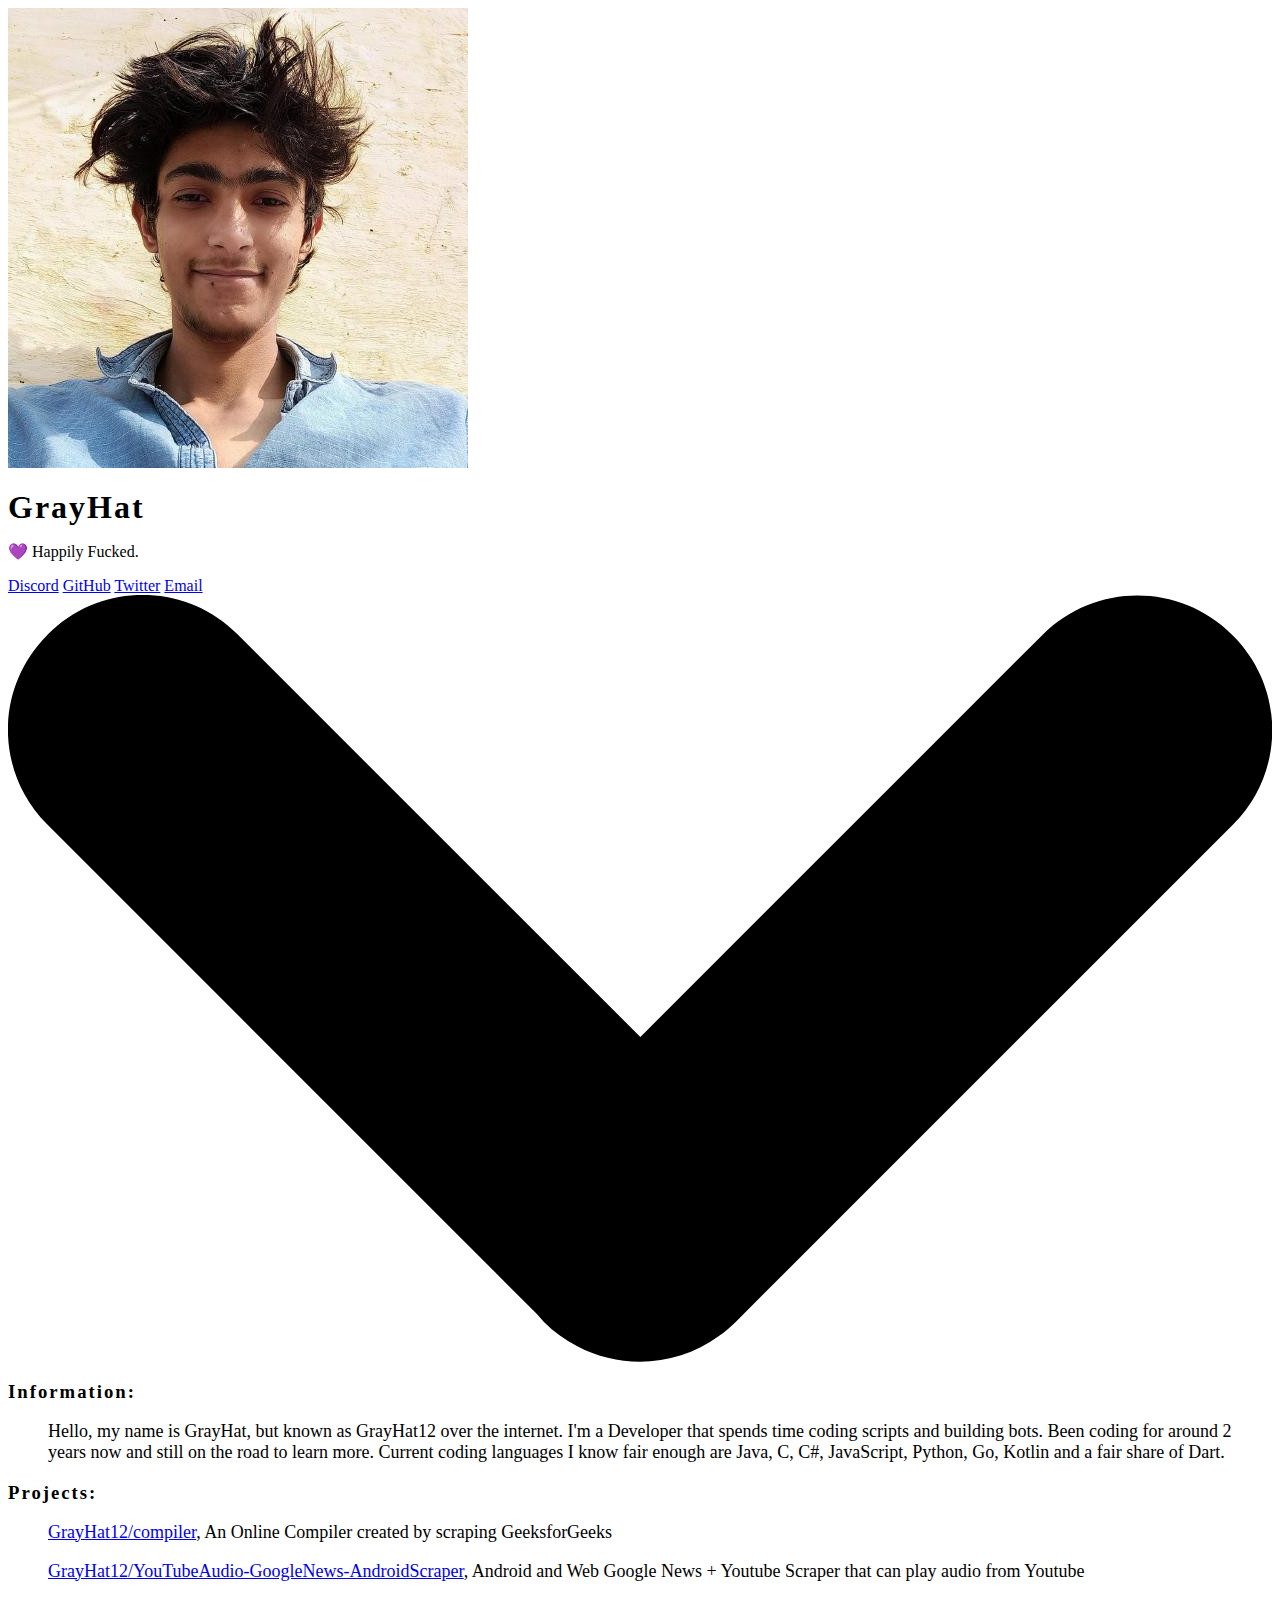
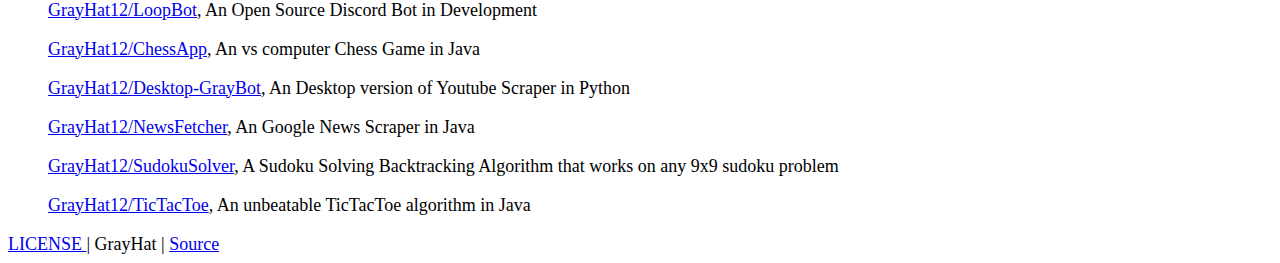
==== docs/index.html @ 865deaee "added docs folder" ====
<html>
  <head>
    <!-- Google Analytics -->
    <script async src="https://www.googletagmanager.com/gtag/js?id=UA-52771679-1"></script>
    <script>
      window.dataLayer = window.dataLayer || [];
      function gtag(){dataLayer.push(arguments);}
      gtag('js', new Date());

      gtag('config', 'UA-52771679-1');
    </script>

    <title>GrayHat</title>
    <meta http-equiv="Content-Type" content="text/html; charset=UTF-8"/>
    <meta name="viewport" content="width=device-width, initial-scale=1, maximum-scale=1.0, user-scalable=no"/>

    <!-- Meta Data -->
    <meta name="theme-color" content="#14bae4">
    <meta content="https://avatars2.githubusercontent.com/u/37294843" property="og:image" />
    <link rel="icon" type="image/x-icon" href="https://grayhat12.github.io/favicon_io/favicon.ico">
    <meta content="GrayHat" property="og:title" />

    <meta content="My personal homepage" property="og:description" />
    <meta content="My personal homepage" name="description" />

    <meta name="revisit-after" content="2 days">
    <meta name="keywords" content="GrayHat, Twitter, Developer, Github">

    <meta property="og:locale" content="en_GB" />
    <link rel="canonical" href="https://grayhat12.github.io/profile/" />
    <meta property="og:url" content="https://grayhat12.github.io/profile/" />
    <meta property="og:site_name" content="GrayHat" />

    <meta name="twitter:card" content="summary" />
    <meta name="twitter:site" content="@gray_rahul" />

    <!-- CSS -->
    <link href="https://modesta.alexflipnote.dev/css/modesta.css" type="text/css" rel="stylesheet">
    <link href="https://modesta.alexflipnote.dev/css/blobcat.css" type="text/css" rel="stylesheet">
    <link href="assets/css/custom.css" type="text/css" rel="stylesheet">

    <!-- JavaScript -->
    <script src="assets/js/smoothscroll.min.js" type="text/javascript" charset="utf-8"></script>
    <script src="assets/js/main.js" type="text/javascript" charset="utf-8"></script>
  </head>
  <body class="github-font-standard">
    <div class="fullscreen">
      <div class="background" style="background-image: url('assets/images/background.jpg');"></div>
      <div class="center-object">
        <div class="container">
          <section class="me unset">
            <div class="avatar-container">
              <img draggable="false" src="assets/images/profile.png" class="image-title">
            </div>
            <div class="unset">
              <h1 class="title monospace">GrayHat</h1>
              <p class="undertitle monospace">💜 Happily Fucked.</p>
            </div>
          </section>
          <div class="buttons">
            <a href="https://discord.gg/SyycB82" class="btn discord-dropshadow animation hover" target="_blank">Discord</a>
            <a href="https://github.com/GrayHat12" class="btn github-dropshadow animation hover" target="_blank">GitHub</a>
            <a href="https://twitter.com/gray_rahul" class="btn twitter-dropshadow animation hover" target="_blank">Twitter</a>
            <a href="mailto:grayhathacks10@gmail.com" class="btn emerald-dropshadow animation hover">Email</a>
          </div>
        </div>
      </div>

      <a href="#information"><div id="fade" class="arrow bounce">
        <svg xmlns="http://www.w3.org/2000/svg" viewBox="0 0 481.32 291.98" class="white-fill">
          <path d="M466.5,15.5L466,15c-19.8-19.8-52-19.8-71.9,0L240.8,168.3L87.2,14.8C67.4-5,35.2-5,15.4,14.8l-0.5,0.5 C-5,35.2-5,67.4,14.8,87.2l186.6,186.6c0.9,1,1.8,2,2.7,3v0c3.8,3.8,8.1,6.9,12.7,9.3c17,9,38.1,7.7,53.9-3.9 c2.2-1.6,4.4-3.4,6.4-5.4L466.5,87.4C486.4,67.6,486.4,35.4,466.5,15.5z"/>
        </svg>
      </div></a>
    </div>

    <section class="container" id="information">
      <div class="box-container">
        <h3 class="title emerald-text"><i class="emoji blobcatnerd"></i> Information:</h3>
        <div class="info-container"><p>
          Hello, my name is <span class="emerald-text">GrayHat</span>, but known as <span class="emerald-text">GrayHat12</span> over the internet.
          I'm a Developer that spends time coding scripts and building bots.
          Been coding for around <span class="sun-flower-text" id="years-coding">2 years</span> now and still on the road to learn more.
          Current coding languages I know fair enough are <span class="emerald-text">Java, C, C#, JavaScript, Python, Go, Kotlin</span> and a fair share of
          <span class="emerald-text">Dart</span>.
        </p></div>
      </div>

      <div class="box-container">
        <h3 class="title emerald-text"><i class="emoji blobcatbusiness"></i> Projects:</h3>
        <div class="info-container">
          <p><a href="https://grayhat12.github.io/compiler/" target="_blank">GrayHat12/compiler</a>, An Online Compiler created by scraping GeeksforGeeks</p>
          <p><a href="https://grayhat12.github.io/YouTubeAudio-GoogleNews-AndroidScraper/" target="_blank">GrayHat12/YouTubeAudio-GoogleNews-AndroidScraper</a>, Android and Web Google News + Youtube Scraper that can play audio from Youtube</p>
          <p><a href="https://github.com/GrayHat12/LoopBot" target="_blank">GrayHat12/LoopBot</a>, An Open Source Discord Bot in Development</p>
          <p><a href="https://github.com/GrayHat12/ChessApp" target="_blank">GrayHat12/ChessApp</a>, An vs computer Chess Game in Java</p>
          <p><a href="https://github.com/GrayHat12/Desktop-GrayBot" target="_blank">GrayHat12/Desktop-GrayBot</a>, An Desktop version of Youtube Scraper in Python</p>
          <p><a href="https://github.com/GrayHat12/NewsFetcher" target="_blank">GrayHat12/NewsFetcher</a>, An Google News Scraper in Java</p>
          <p><a href="https://github.com/GrayHat12/SudokuSolver" target="_blank">GrayHat12/SudokuSolver</a>, A Sudoku Solving Backtracking Algorithm that works on any 9x9 sudoku problem</p>
          <p><a href="https://github.com/GrayHat12/TicTacToe" target="_blank">GrayHat12/TicTacToe</a>, An unbeatable TicTacToe algorithm in Java</p>
        </div>
      </div>
    </section>

    <footer class="center box-container primary no-border-radius">
      <p class="no-margin">
        <a href="https://github.com/GrayHat12/grayhat/blob/master/LICENSE" target="_blank">LICENSE </a>
        | GrayHat |
        <a href="https://github.com/GrayHat12/grayhat" target="_blank"> Source</a>
      </p>
    </footer>

  </body>
</html>
---- docs/assets/css/custom.css ----
/* Change a bit default ModestaCSS values */
.title { margin-bottom: 0; letter-spacing: 2px; }
.fullscreen h1.title { letter-spacing: 2px; }
.box-container p { font-size: 18px; margin-bottom: .2em; }

/* Add some spacing to the info on "second page" for more depth */
.info-container { padding-left: 2.5em; }

/* Remove border-radius standard from ModestaCSS */
.btn { border-radius: 0; }

/* Funny gibus hat */
.avatar-container {
  position: relative;
}

/* R e s p o n s i v e */
@media (max-width: 550px) {
  .info-container { padding-left: 0; }
}
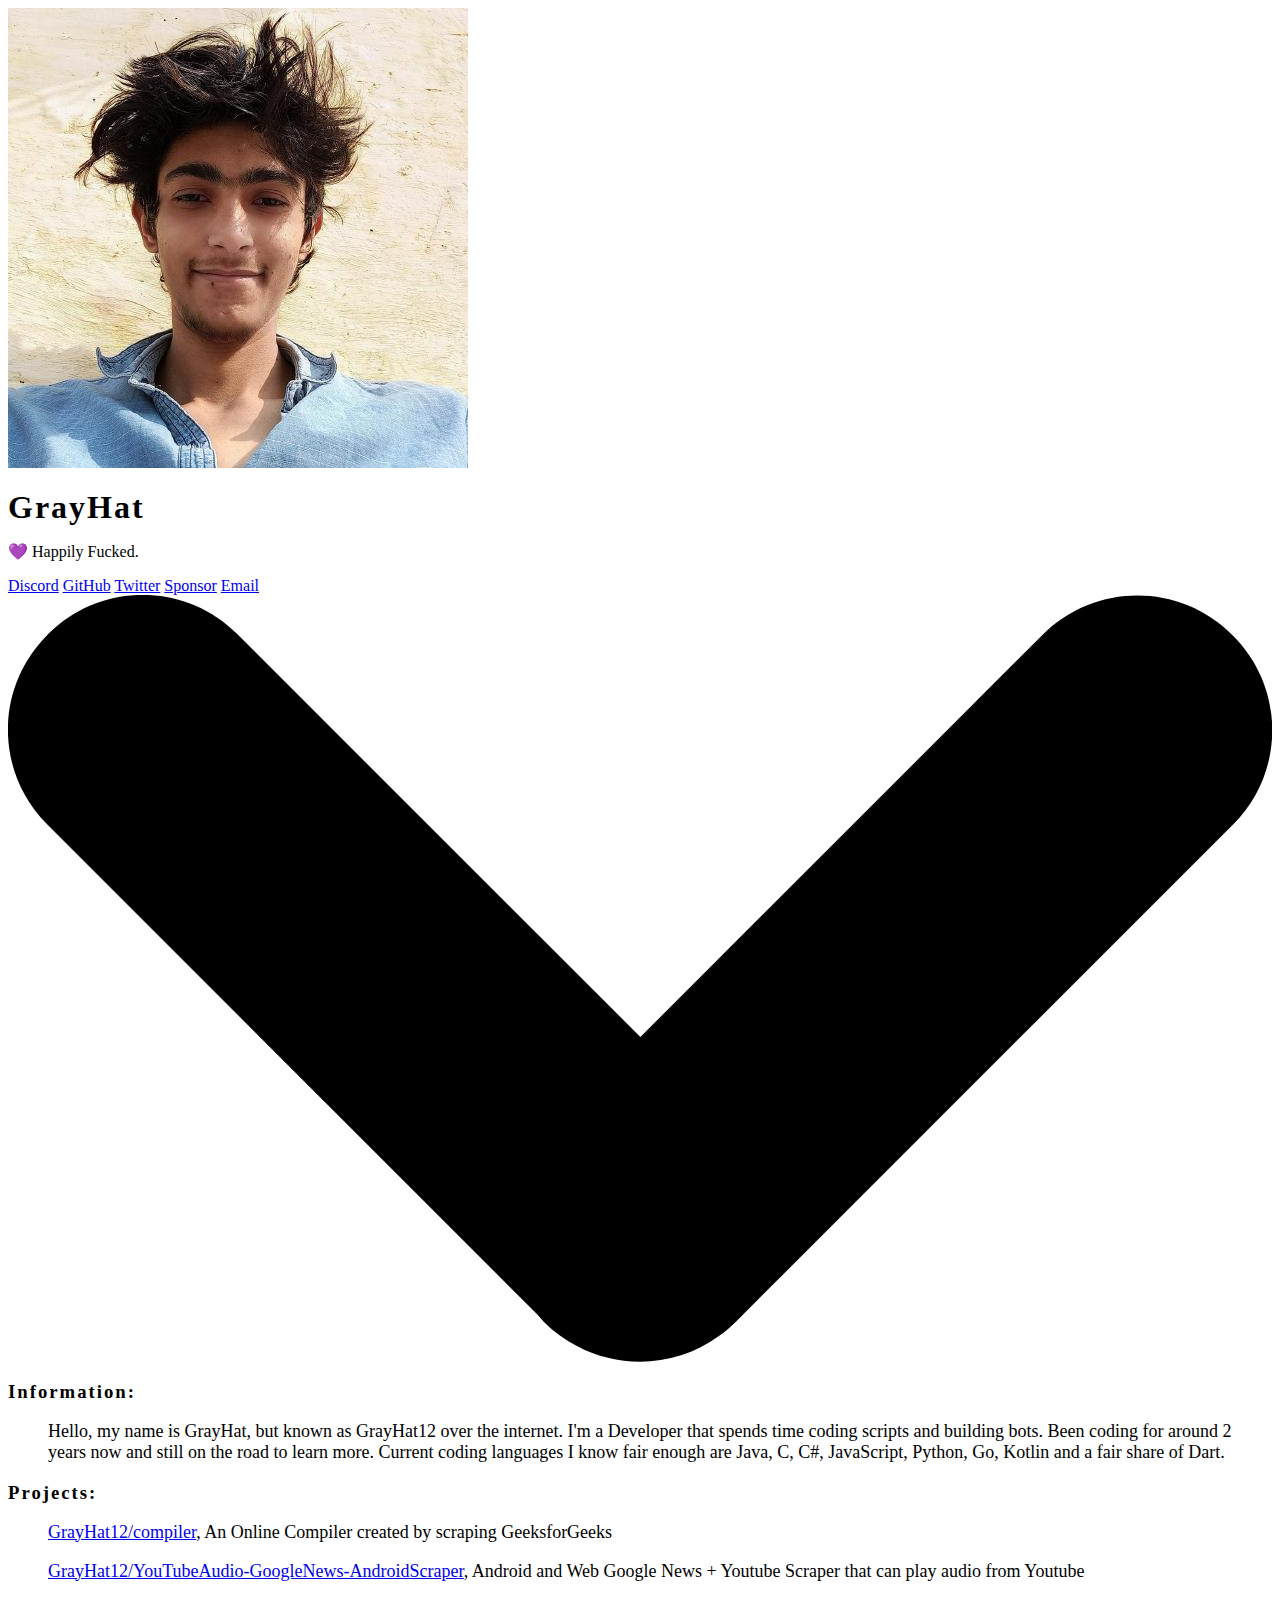
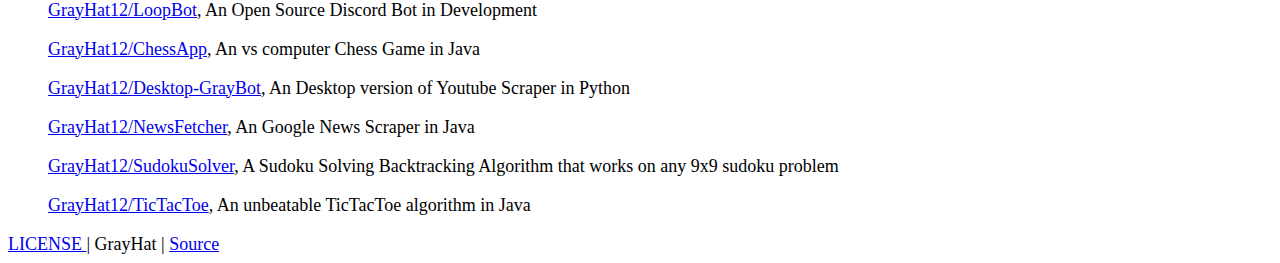
==== commit 4485dd4d: "Update index.html" ====
--- a/docs/index.html
+++ b/docs/index.html
@@ -61,6 +61,7 @@
             <a href="https://discord.gg/SyycB82" class="btn discord-dropshadow animation hover" target="_blank">Discord</a>
             <a href="https://github.com/GrayHat12" class="btn github-dropshadow animation hover" target="_blank">GitHub</a>
             <a href="https://twitter.com/gray_rahul" class="btn twitter-dropshadow animation hover" target="_blank">Twitter</a>
+            <a href="https://www.paypal.me/deadGray" class="btn sun-flower-dropshadow black-text animation hover">Sponsor</a>
             <a href="mailto:grayhathacks10@gmail.com" class="btn emerald-dropshadow animation hover">Email</a>
           </div>
         </div>
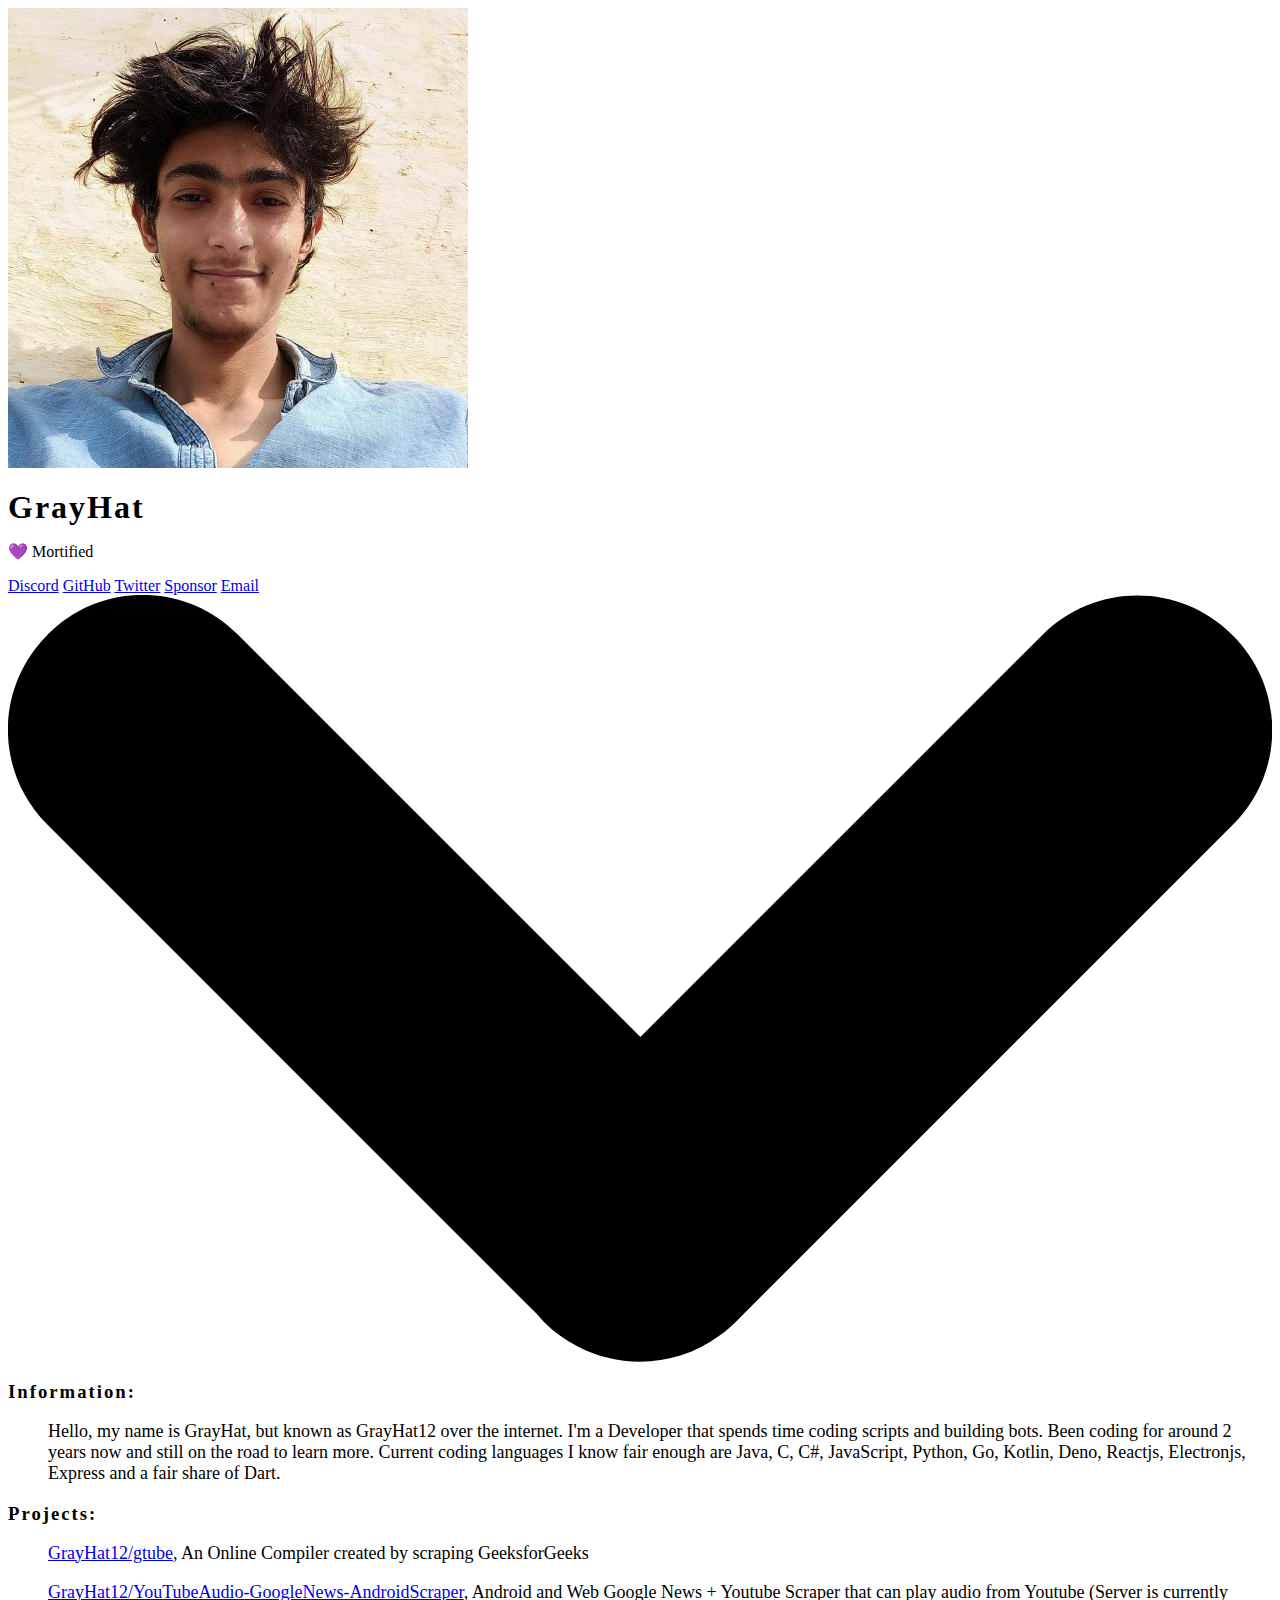
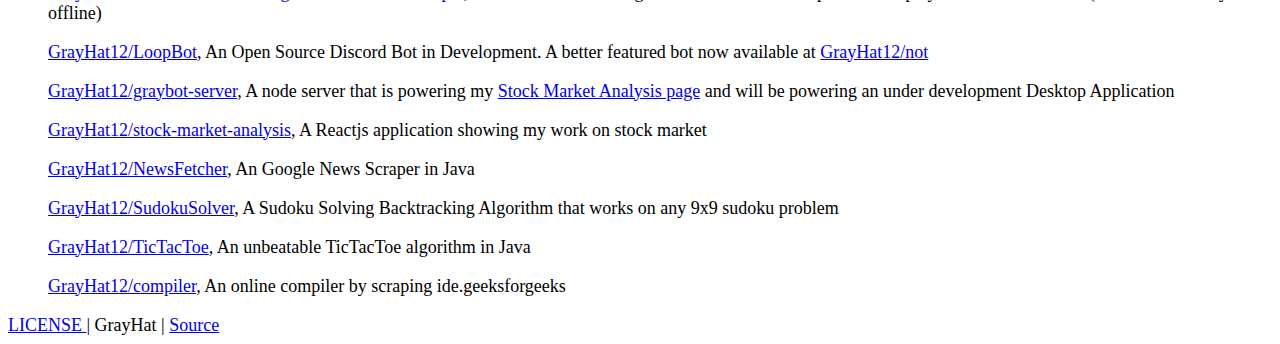
==== commit 07d7390f: "updated status" ====
--- a/docs/index.html
+++ b/docs/index.html
@@ -1,113 +1,129 @@
 <html>
-  <head>
-    <!-- Google Analytics -->
-    <script async src="https://www.googletagmanager.com/gtag/js?id=UA-52771679-1"></script>
-    <script>
-      window.dataLayer = window.dataLayer || [];
-      function gtag(){dataLayer.push(arguments);}
-      gtag('js', new Date());
 
-      gtag('config', 'UA-52771679-1');
-    </script>
+<head>
 
-    <title>GrayHat</title>
-    <meta http-equiv="Content-Type" content="text/html; charset=UTF-8"/>
-    <meta name="viewport" content="width=device-width, initial-scale=1, maximum-scale=1.0, user-scalable=no"/>
+  <title>GrayHat</title>
+  <meta http-equiv="Content-Type" content="text/html; charset=UTF-8" />
+  <meta name="viewport" content="width=device-width, initial-scale=1, maximum-scale=1.0, user-scalable=no" />
 
-    <!-- Meta Data -->
-    <meta name="theme-color" content="#14bae4">
-    <meta content="https://avatars2.githubusercontent.com/u/37294843" property="og:image" />
-    <link rel="icon" type="image/x-icon" href="https://grayhat12.github.io/favicon_io/favicon.ico">
-    <meta content="GrayHat" property="og:title" />
+  <!-- Meta Data -->
+  <meta name="theme-color" content="#14bae4">
+  <meta content="https://avatars2.githubusercontent.com/u/37294843" property="og:image" />
+  <link rel="icon" type="image/x-icon" href="https://grayhat12.github.io/favicon_io/favicon.ico">
+  <meta content="GrayHat" property="og:title" />
 
-    <meta content="My personal homepage" property="og:description" />
-    <meta content="My personal homepage" name="description" />
+  <meta content="My personal homepage" property="og:description" />
+  <meta content="My personal homepage" name="description" />
 
-    <meta name="revisit-after" content="2 days">
-    <meta name="keywords" content="GrayHat, Twitter, Developer, Github">
+  <meta name="revisit-after" content="2 days">
+  <meta name="keywords" content="GrayHat, Twitter, Developer, Github">
 
-    <meta property="og:locale" content="en_GB" />
-    <link rel="canonical" href="https://grayhat12.github.io/profile/" />
-    <meta property="og:url" content="https://grayhat12.github.io/profile/" />
-    <meta property="og:site_name" content="GrayHat" />
+  <meta property="og:locale" content="en_GB" />
+  <link rel="canonical" href="https://grayhat12.github.io/grayhat/" />
+  <meta property="og:url" content="https://grayhat12.github.io/grayhat/" />
+  <meta property="og:site_name" content="GrayHat" />
 
-    <meta name="twitter:card" content="summary" />
-    <meta name="twitter:site" content="@gray_rahul" />
+  <meta name="twitter:card" content="summary" />
+  <meta name="twitter:site" content="@gray_rahul" />
 
-    <!-- CSS -->
-    <link href="https://modesta.alexflipnote.dev/css/modesta.css" type="text/css" rel="stylesheet">
-    <link href="https://modesta.alexflipnote.dev/css/blobcat.css" type="text/css" rel="stylesheet">
-    <link href="assets/css/custom.css" type="text/css" rel="stylesheet">
+  <!-- CSS -->
+  <link href="https://modesta.alexflipnote.dev/css/modesta.css" type="text/css" rel="stylesheet">
+  <link href="https://modesta.alexflipnote.dev/css/blobcat.css" type="text/css" rel="stylesheet">
+  <link href="assets/css/custom.css" type="text/css" rel="stylesheet">
 
-    <!-- JavaScript -->
-    <script src="assets/js/smoothscroll.min.js" type="text/javascript" charset="utf-8"></script>
-    <script src="assets/js/main.js" type="text/javascript" charset="utf-8"></script>
-  </head>
-  <body class="github-font-standard">
-    <div class="fullscreen">
-      <div class="background" style="background-image: url('assets/images/background.jpg');"></div>
-      <div class="center-object">
-        <div class="container">
-          <section class="me unset">
-            <div class="avatar-container">
-              <img draggable="false" src="assets/images/profile.png" class="image-title">
-            </div>
-            <div class="unset">
-              <h1 class="title monospace">GrayHat</h1>
-              <p class="undertitle monospace">💜 Happily Fucked.</p>
-            </div>
-          </section>
-          <div class="buttons">
-            <a href="https://discord.gg/SyycB82" class="btn discord-dropshadow animation hover" target="_blank">Discord</a>
-            <a href="https://github.com/GrayHat12" class="btn github-dropshadow animation hover" target="_blank">GitHub</a>
-            <a href="https://twitter.com/gray_rahul" class="btn twitter-dropshadow animation hover" target="_blank">Twitter</a>
-            <a href="https://www.paypal.me/deadGray" class="btn sun-flower-dropshadow black-text animation hover">Sponsor</a>
-            <a href="mailto:grayhathacks10@gmail.com" class="btn emerald-dropshadow animation hover">Email</a>
+  <!-- JavaScript -->
+  <script src="assets/js/smoothscroll.min.js" type="text/javascript" charset="utf-8"></script>
+  <script src="assets/js/main.js" type="text/javascript" charset="utf-8"></script>
+  <script data-ad-client="ca-pub-4783183075451105" async src="https://pagead2.googlesyndication.com/pagead/js/adsbygoogle.js"></script>
+</head>
+
+<body class="github-font-standard">
+  <div class="fullscreen">
+    <div class="background" style="background-image: url('assets/images/background.jpg');"></div>
+    <div class="center-object">
+      <div class="container">
+        <section class="me unset">
+          <div class="avatar-container">
+            <img draggable="false" src="assets/images/profile.png" class="image-title">
           </div>
+          <div class="unset">
+            <h1 class="title monospace">GrayHat</h1>
+            <p class="undertitle monospace">💜 Mortified</p>
+          </div>
+        </section>
+        <div class="buttons">
+          <a href="https://discord.gg/SyycB82" class="btn discord-dropshadow animation hover"
+            target="_blank">Discord</a>
+          <a href="https://github.com/GrayHat12" class="btn github-dropshadow animation hover"
+            target="_blank">GitHub</a>
+          <a href="https://twitter.com/gray_rahul" class="btn twitter-dropshadow animation hover"
+            target="_blank">Twitter</a>
+          <a href="https://www.paypal.me/deadGray" class="btn sun-flower-dropshadow black-text animation hover"
+            target="_blank">Sponsor</a>
+          <a href="mailto:grayhathacks10@gmail.com" class="btn emerald-dropshadow animation hover">Email</a>
         </div>
       </div>
-
-      <a href="#information"><div id="fade" class="arrow bounce">
-        <svg xmlns="http://www.w3.org/2000/svg" viewBox="0 0 481.32 291.98" class="white-fill">
-          <path d="M466.5,15.5L466,15c-19.8-19.8-52-19.8-71.9,0L240.8,168.3L87.2,14.8C67.4-5,35.2-5,15.4,14.8l-0.5,0.5 C-5,35.2-5,67.4,14.8,87.2l186.6,186.6c0.9,1,1.8,2,2.7,3v0c3.8,3.8,8.1,6.9,12.7,9.3c17,9,38.1,7.7,53.9-3.9 c2.2-1.6,4.4-3.4,6.4-5.4L466.5,87.4C486.4,67.6,486.4,35.4,466.5,15.5z"/>
-        </svg>
-      </div></a>
     </div>
 
-    <section class="container" id="information">
-      <div class="box-container">
-        <h3 class="title emerald-text"><i class="emoji blobcatnerd"></i> Information:</h3>
-        <div class="info-container"><p>
-          Hello, my name is <span class="emerald-text">GrayHat</span>, but known as <span class="emerald-text">GrayHat12</span> over the internet.
+    <a href="#information">
+      <div id="fade" class="arrow bounce">
+        <svg xmlns="http://www.w3.org/2000/svg" viewBox="0 0 481.32 291.98" class="white-fill">
+          <path
+            d="M466.5,15.5L466,15c-19.8-19.8-52-19.8-71.9,0L240.8,168.3L87.2,14.8C67.4-5,35.2-5,15.4,14.8l-0.5,0.5 C-5,35.2-5,67.4,14.8,87.2l186.6,186.6c0.9,1,1.8,2,2.7,3v0c3.8,3.8,8.1,6.9,12.7,9.3c17,9,38.1,7.7,53.9-3.9 c2.2-1.6,4.4-3.4,6.4-5.4L466.5,87.4C486.4,67.6,486.4,35.4,466.5,15.5z" />
+        </svg>
+      </div>
+    </a>
+  </div>
+
+  <section class="container" id="information">
+    <div class="box-container">
+      <h3 class="title emerald-text"><i class="emoji blobcatnerd"></i> Information:</h3>
+      <div class="info-container">
+        <p>
+          Hello, my name is <span class="emerald-text">GrayHat</span>, but known as <span
+            class="emerald-text">GrayHat12</span> over the internet.
           I'm a Developer that spends time coding scripts and building bots.
-          Been coding for around <span class="sun-flower-text" id="years-coding">2 years</span> now and still on the road to learn more.
-          Current coding languages I know fair enough are <span class="emerald-text">Java, C, C#, JavaScript, Python, Go, Kotlin</span> and a fair share of
+          Been coding for around <span class="sun-flower-text" id="years-coding">2 years</span> now and still on the
+          road to learn more.
+          Current coding languages I know fair enough are <span class="emerald-text">Java, C, C#, JavaScript, Python,
+            Go, Kotlin, Deno, Reactjs, Electronjs, Express</span> and a fair share of
           <span class="emerald-text">Dart</span>.
-        </p></div>
+        </p>
       </div>
+    </div>
 
-      <div class="box-container">
-        <h3 class="title emerald-text"><i class="emoji blobcatbusiness"></i> Projects:</h3>
-        <div class="info-container">
-          <p><a href="https://grayhat12.github.io/compiler/" target="_blank">GrayHat12/compiler</a>, An Online Compiler created by scraping GeeksforGeeks</p>
-          <p><a href="https://grayhat12.github.io/YouTubeAudio-GoogleNews-AndroidScraper/" target="_blank">GrayHat12/YouTubeAudio-GoogleNews-AndroidScraper</a>, Android and Web Google News + Youtube Scraper that can play audio from Youtube</p>
-          <p><a href="https://github.com/GrayHat12/LoopBot" target="_blank">GrayHat12/LoopBot</a>, An Open Source Discord Bot in Development</p>
-          <p><a href="https://github.com/GrayHat12/ChessApp" target="_blank">GrayHat12/ChessApp</a>, An vs computer Chess Game in Java</p>
-          <p><a href="https://github.com/GrayHat12/Desktop-GrayBot" target="_blank">GrayHat12/Desktop-GrayBot</a>, An Desktop version of Youtube Scraper in Python</p>
-          <p><a href="https://github.com/GrayHat12/NewsFetcher" target="_blank">GrayHat12/NewsFetcher</a>, An Google News Scraper in Java</p>
-          <p><a href="https://github.com/GrayHat12/SudokuSolver" target="_blank">GrayHat12/SudokuSolver</a>, A Sudoku Solving Backtracking Algorithm that works on any 9x9 sudoku problem</p>
-          <p><a href="https://github.com/GrayHat12/TicTacToe" target="_blank">GrayHat12/TicTacToe</a>, An unbeatable TicTacToe algorithm in Java</p>
-        </div>
+    <div class="box-container">
+      <h3 class="title emerald-text"><i class="emoji blobcatbusiness"></i> Projects:</h3>
+      <div class="info-container">
+        <p><a href="https://www.npmjs.com/package/gtube" target="_blank">GrayHat12/gtube</a>, An Online Compiler
+          created by scraping GeeksforGeeks</p>
+        <p><a href="https://grayhat12.github.io/YouTubeAudio-GoogleNews-AndroidScraper/"
+            target="_blank">GrayHat12/YouTubeAudio-GoogleNews-AndroidScraper</a>, Android and Web Google News + Youtube
+          Scraper that can play audio from Youtube (Server is currently offline)</p>
+        <p><a href="https://github.com/GrayHat12/LoopBot" target="_blank">GrayHat12/LoopBot</a>, An Open Source Discord
+          Bot in Development. A better featured bot now available at <a href="https://github.com/GrayHat12/not" target="_blank">GrayHat12/not</a></p>
+        <p><a href="https://github.com/GrayHat12/graybot-server" target="_blank">GrayHat12/graybot-server</a>, A node server that is powering my <a href="https://master.d223052u932tmn.amplifyapp.com/" target="_blank">Stock Market Analysis page</a> and
+         will be powering an under development Desktop Application</p>
+        <p><a href="https://github.com/GrayHat12/stock-market-analysis" target="_blank">GrayHat12/stock-market-analysis</a>, A Reactjs application showing my work on stock market</p>
+        <p><a href="https://github.com/GrayHat12/NewsFetcher" target="_blank">GrayHat12/NewsFetcher</a>, An Google News
+          Scraper in Java</p>
+        <p><a href="https://github.com/GrayHat12/SudokuSolver" target="_blank">GrayHat12/SudokuSolver</a>, A Sudoku
+          Solving Backtracking Algorithm that works on any 9x9 sudoku problem</p>
+        <p><a href="https://github.com/GrayHat12/TicTacToe" target="_blank">GrayHat12/TicTacToe</a>, An unbeatable
+          TicTacToe algorithm in Java</p>
+        <p><a href="https://grayhat12.github.io/compiler/" target="_blank">GrayHat12/compiler</a>, An online compiler by scraping ide.geeksforgeeks</p>
       </div>
-    </section>
+    </div>
+  </section>
 
-    <footer class="center box-container primary no-border-radius">
-      <p class="no-margin">
-        <a href="https://github.com/GrayHat12/grayhat/blob/master/LICENSE" target="_blank">LICENSE </a>
-        | GrayHat |
-        <a href="https://github.com/GrayHat12/grayhat" target="_blank"> Source</a>
-      </p>
-    </footer>
+  <footer class="center box-container primary no-border-radius">
+    <p class="no-margin">
+      <a href="https://github.com/GrayHat12/grayhat/blob/master/LICENSE" target="_blank">LICENSE </a>
+      | GrayHat |
+      <a href="https://github.com/GrayHat12/grayhat" target="_blank"> Source</a>
+    </p>
+  </footer>
 
-  </body>
-</html>
+</body>
+
+</html>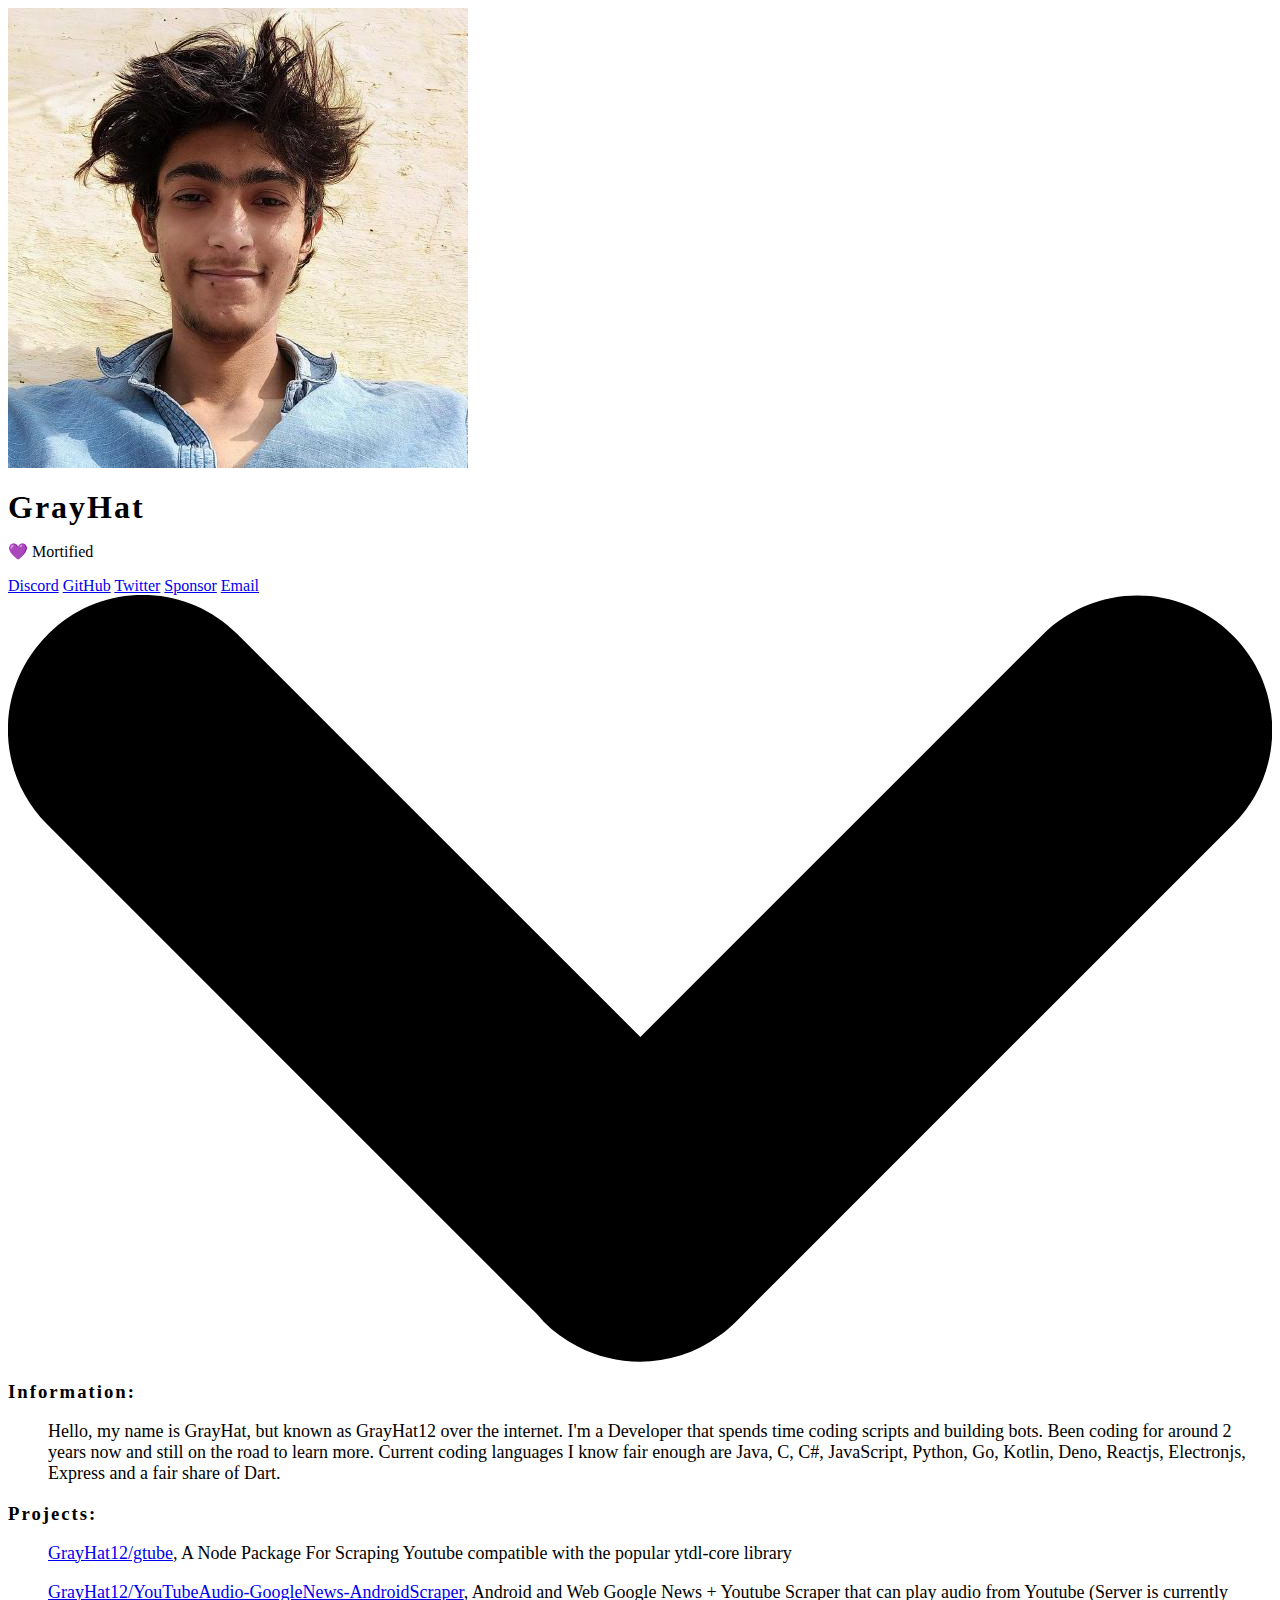
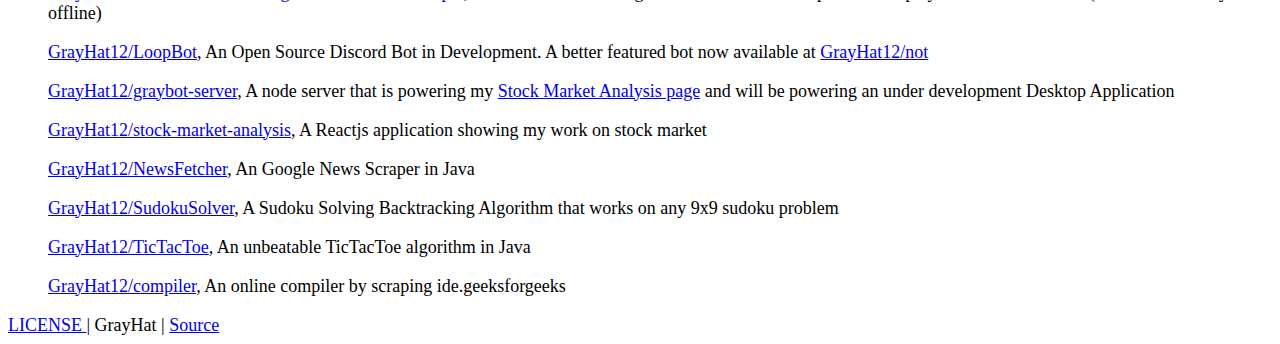
==== commit 1859a296: "fixed project description" ====
--- a/docs/index.html
+++ b/docs/index.html
@@ -95,8 +95,7 @@
     <div class="box-container">
       <h3 class="title emerald-text"><i class="emoji blobcatbusiness"></i> Projects:</h3>
       <div class="info-container">
-        <p><a href="https://www.npmjs.com/package/gtube" target="_blank">GrayHat12/gtube</a>, An Online Compiler
-          created by scraping GeeksforGeeks</p>
+        <p><a href="https://www.npmjs.com/package/gtube" target="_blank">GrayHat12/gtube</a>, A Node Package For Scraping Youtube compatible with the popular ytdl-core library</p>
         <p><a href="https://grayhat12.github.io/YouTubeAudio-GoogleNews-AndroidScraper/"
             target="_blank">GrayHat12/YouTubeAudio-GoogleNews-AndroidScraper</a>, Android and Web Google News + Youtube
           Scraper that can play audio from Youtube (Server is currently offline)</p>
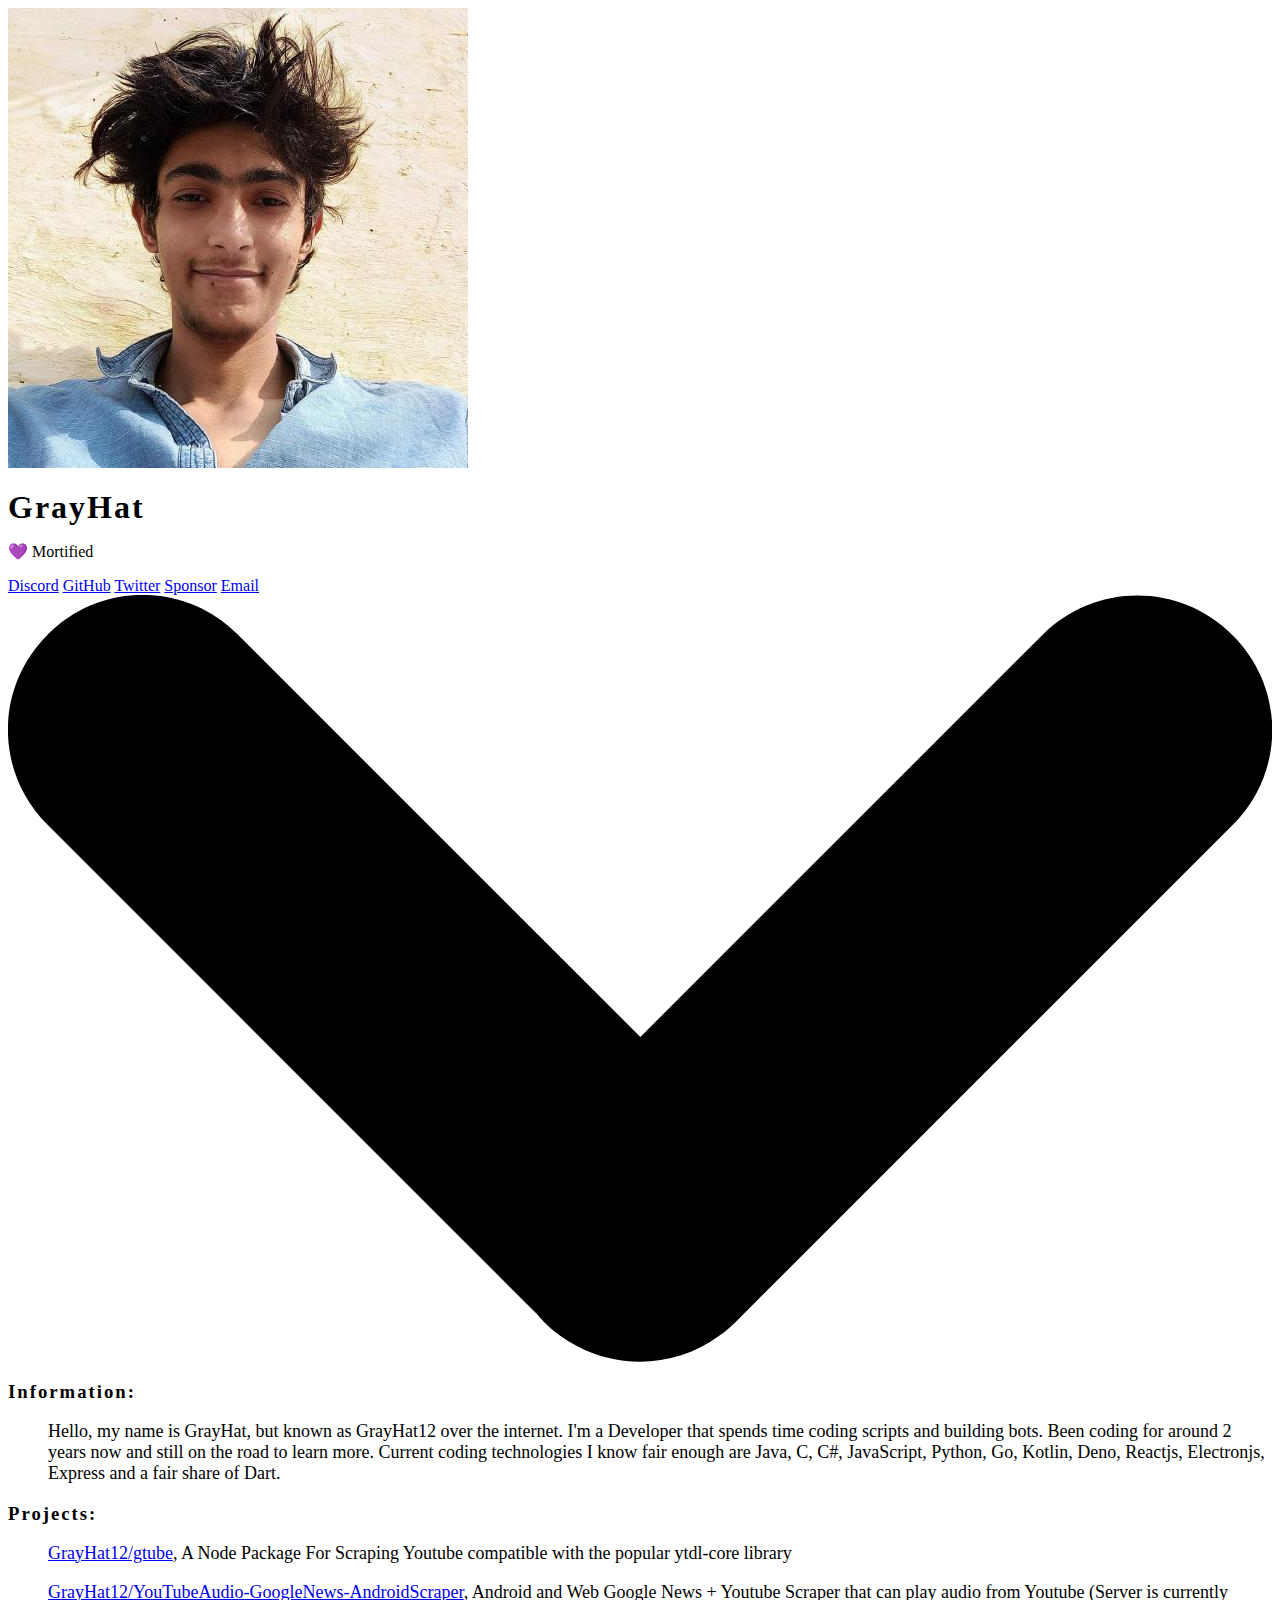
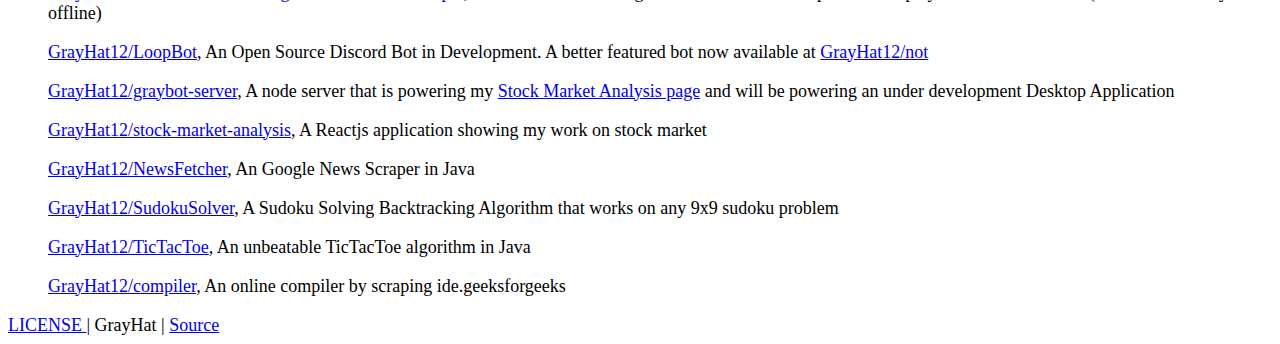
==== commit 611ffa19: "added codersrank embed" ====
--- a/docs/index.html
+++ b/docs/index.html
@@ -62,9 +62,10 @@
             target="_blank">Sponsor</a>
           <a href="mailto:grayhathacks10@gmail.com" class="btn emerald-dropshadow animation hover">Email</a>
         </div>
+        <codersrank-widget username="grayhat12" style="--bg-color: transparent;--header-bg-color: #481212;--badge-bg-color: #332725; --badge-text-color: white; max-width: 400px; margin: auto;"></codersrank-widget>
       </div>
     </div>
-
+    
     <a href="#information">
       <div id="fade" class="arrow bounce">
         <svg xmlns="http://www.w3.org/2000/svg" viewBox="0 0 481.32 291.98" class="white-fill">
@@ -85,7 +86,7 @@
           I'm a Developer that spends time coding scripts and building bots.
           Been coding for around <span class="sun-flower-text" id="years-coding">2 years</span> now and still on the
           road to learn more.
-          Current coding languages I know fair enough are <span class="emerald-text">Java, C, C#, JavaScript, Python,
+          Current coding technologies I know fair enough are <span class="emerald-text">Java, C, C#, JavaScript, Python,
             Go, Kotlin, Deno, Reactjs, Electronjs, Express</span> and a fair share of
           <span class="emerald-text">Dart</span>.
         </p>
@@ -123,6 +124,7 @@
     </p>
   </footer>
 
+  <script src="https://profile.codersrank.io/widget/widget.js"></script>
 </body>
 
 </html>